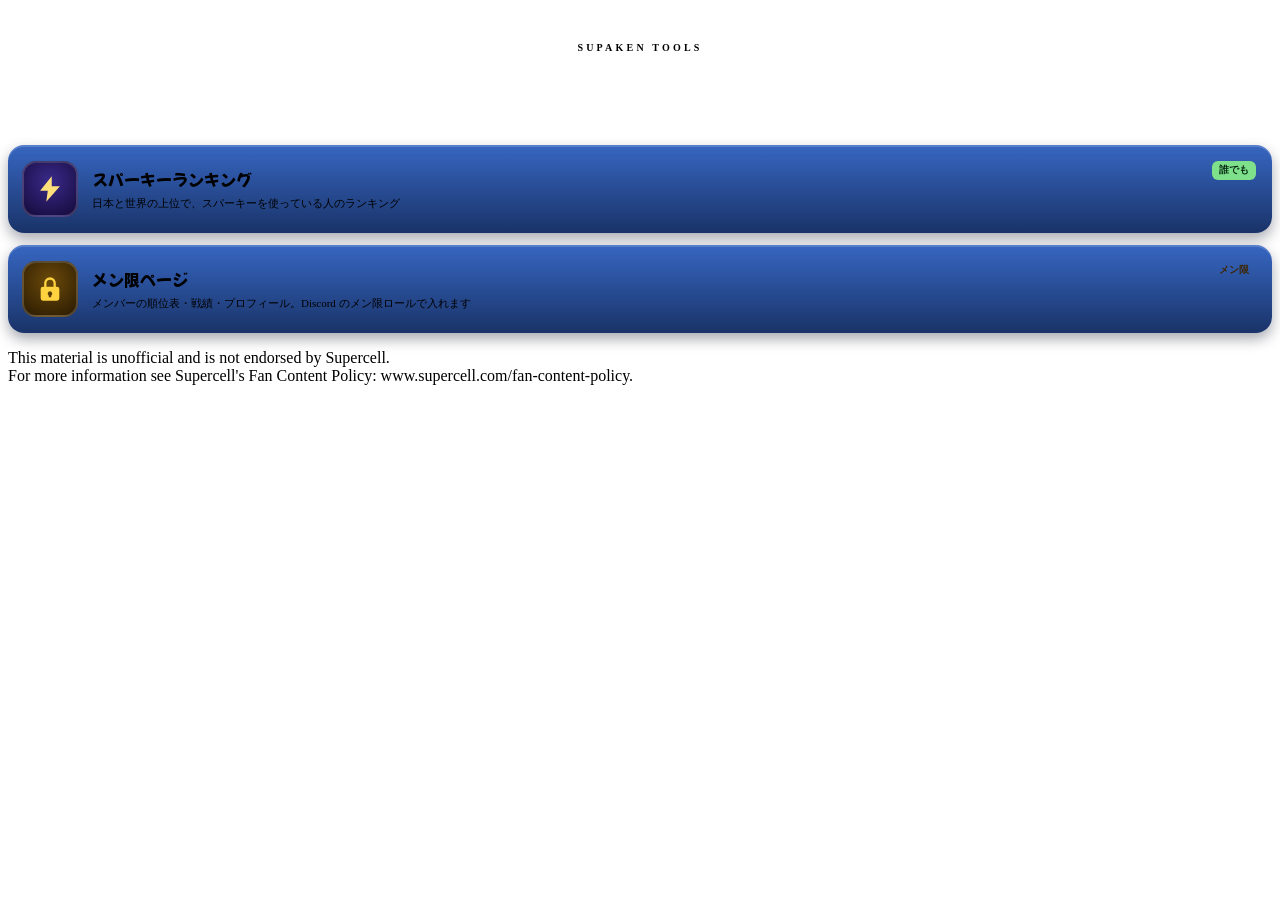
==== site/index.html @ d9d48125 "トップページ・ランキング・プロフィール(アカウント登録)を追加 - supaken.com: トップ「スパ研便利ツール」から、スパーキーランキングとメン限ページへ - /ranking/: スパーキー" ====
<!DOCTYPE html>
<html lang="ja">
<head>
<meta charset="utf-8">
<meta name="viewport" content="width=device-width, initial-scale=1, viewport-fit=cover">
<meta name="theme-color" content="#07173a">
<meta name="apple-mobile-web-app-capable" content="yes">
<meta name="apple-mobile-web-app-status-bar-style" content="black">
<meta name="apple-mobile-web-app-title" content="スパ研">
<link rel="apple-touch-icon" href="/assets/apple-touch-icon.png">
<link rel="icon" type="image/png" sizes="192x192" href="/assets/icon-192.png">
<link rel="preconnect" href="https://fonts.googleapis.com">
<link rel="preconnect" href="https://fonts.gstatic.com" crossorigin>
<link href="https://fonts.googleapis.com/css2?family=Mochiy+Pop+One&family=M+PLUS+Rounded+1c:wght@500;700;800&display=swap" rel="stylesheet">
<link rel="stylesheet" href="/base.css">
<title>スパ研便利ツール</title>
<style>
  .hero { text-align: center; padding: 34px 0 26px; }
  .kicker {
    margin: 0 0 8px; font-size: 10px; font-weight: 800; letter-spacing: 0.32em; color: var(--ink-dim);
  }
  .title {
    margin: 0; font-family: 'Mochiy Pop One', sans-serif; font-weight: 400; font-size: 34px; line-height: 1.2;
    background: linear-gradient(180deg, #fffbe6 0%, var(--gold-lite) 30%, var(--gold) 55%, var(--gold-deep) 100%);
    -webkit-background-clip: text; background-clip: text; color: transparent;
    filter: drop-shadow(0 3px 0 rgba(4,12,32,0.7)) drop-shadow(0 0 18px rgba(255,210,63,0.25));
  }
  .rule {
    width: 140px; height: 3px; margin: 14px auto 0; border-radius: 2px;
    background: linear-gradient(90deg, transparent, var(--gold), transparent);
  }

  .tools { display: grid; gap: 12px; }
  .tool {
    position: relative; display: flex; align-items: center; gap: 14px;
    padding: 16px 16px 16px 14px; border-radius: 16px; text-decoration: none; color: inherit;
    background: linear-gradient(180deg, rgba(44,94,190,0.95), rgba(13,40,96,0.95));
    border: 2px solid var(--panel-edge); border-bottom-width: 5px;
    box-shadow: inset 0 2px 0 rgba(255,255,255,0.16), 0 6px 14px rgba(3,10,28,0.35);
  }
  .tool:active { transform: translateY(2px); border-bottom-width: 3px; }
  .tool:focus-visible { outline: 3px solid var(--gold-lite); outline-offset: 3px; }
  .tool-ico {
    width: 52px; height: 52px; flex-shrink: 0; border-radius: 14px; display: grid; place-items: center;
    background: radial-gradient(circle at 50% 35%, #3a2a8a, #140a3a);
    border: 2px solid rgba(255,255,255,0.18);
  }
  .tool-ico svg { width: 28px; height: 28px; }
  .tool-body { flex: 1; min-width: 0; }
  .tool-body b { display: block; font-family: 'Mochiy Pop One', sans-serif; font-weight: 400; font-size: 16px; }
  .tool-body small { display: block; margin-top: 4px; font-size: 11px; color: var(--ink-dim); line-height: 1.5; }
  .tool-tag {
    flex-shrink: 0; align-self: flex-start; font-size: 9.5px; font-weight: 800; padding: 3px 7px; border-radius: 6px;
    color: #072a14; background: #7ee08a;
  }
  .tool.member { border-color: var(--gold-deep); }
  .tool.member .tool-ico { background: radial-gradient(circle at 50% 35%, #6b4a0a, #2a1a02); }
  .tool.member .tool-tag { color: #3d2600; background: linear-gradient(180deg, var(--gold-lite), var(--gold)); }
  .chev { flex-shrink: 0; color: var(--ink-dim); font-size: 18px; }
</style>
</head>
<body>
<div class="wrap">
  <header class="hero">
    <p class="kicker">SUPAKEN TOOLS</p>
    <h1 class="title">スパ研便利ツール</h1>
    <div class="rule"></div>
  </header>

  <nav class="tools">
    <a class="tool" href="/ranking/">
      <span class="tool-ico"><svg viewBox="0 0 24 24" aria-hidden="true"><path fill="#ffe07a" d="M13.5 1 3.5 13.6h6.6L8.8 23l11.7-13.4h-7z"/></svg></span>
      <span class="tool-body"><b>スパーキーランキング</b><small>日本と世界の上位で、スパーキーを使っている人のランキング</small></span>
      <span class="tool-tag">誰でも</span>
    </a>
    <a class="tool member" href="/member/">
      <span class="tool-ico"><svg viewBox="0 0 24 24" aria-hidden="true"><path fill="#ffd23f" d="M12 2a5 5 0 0 0-5 5v3H6a2 2 0 0 0-2 2v8a2 2 0 0 0 2 2h12a2 2 0 0 0 2-2v-8a2 2 0 0 0-2-2h-1V7a5 5 0 0 0-5-5zm-3 8V7a3 3 0 0 1 6 0v3zm3 4a2 2 0 0 1 1 3.7V19h-2v-1.3A2 2 0 0 1 12 14z"/></svg></span>
      <span class="tool-body"><b>メン限ページ</b><small>メンバーの順位表・戦績・プロフィール。Discord のメン限ロールで入れます</small></span>
      <span class="tool-tag">メン限</span>
    </a>
  </nav>

  <p class="fine">This material is unofficial and is not endorsed by Supercell.<br>For more information see Supercell's Fan Content Policy: www.supercell.com/fan-content-policy.</p>
</div>
</body>
</html>
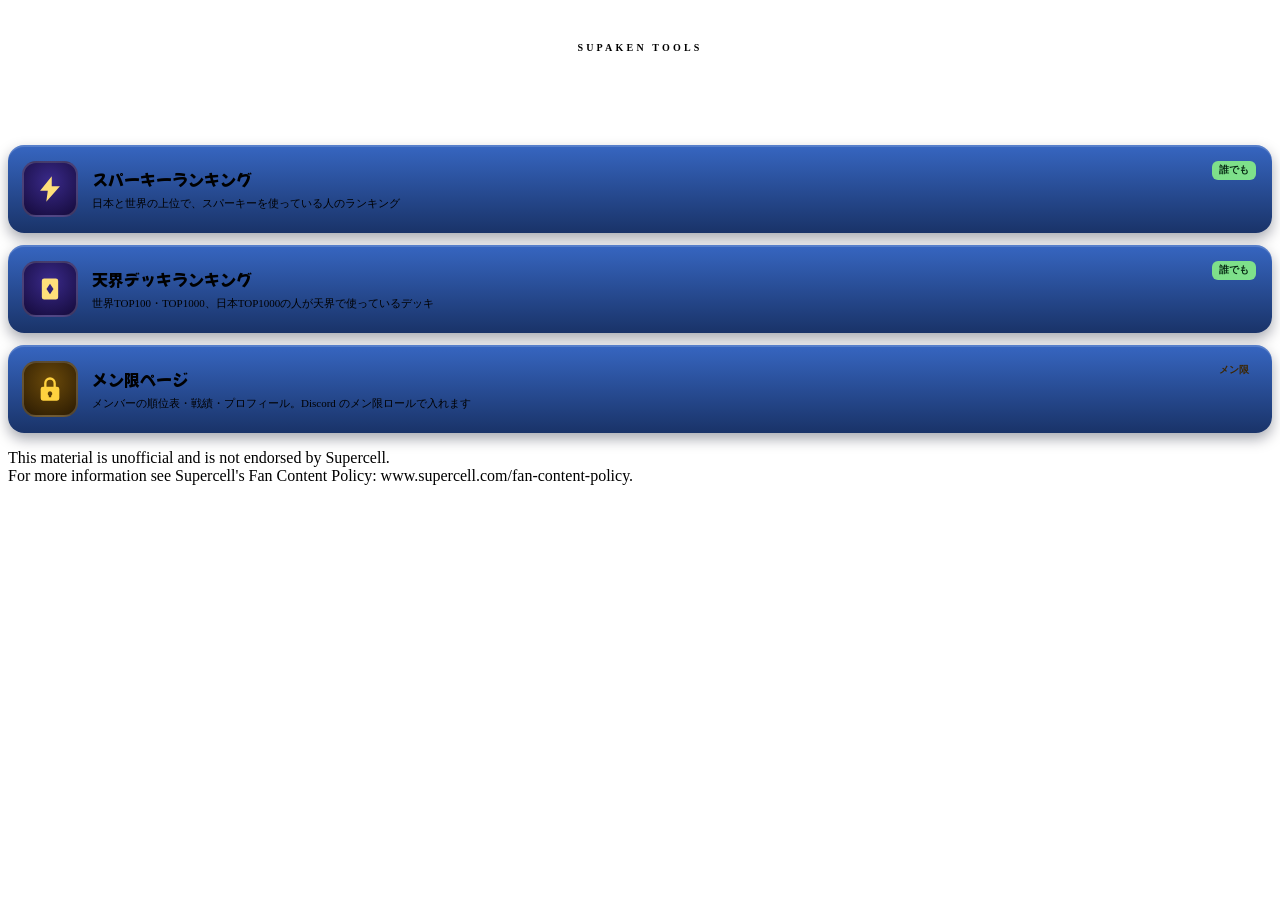
==== commit 4de12959: "天界デッキランキングのページ(/decks/)とトップのボタン Co-Authored-By: Claude Opus 5.5 <noreply@anthropic.com> Claude-Sessi" ====
--- a/site/index.html
+++ b/site/index.html
@@ -73,6 +73,11 @@
       <span class="tool-body"><b>スパーキーランキング</b><small>日本と世界の上位で、スパーキーを使っている人のランキング</small></span>
       <span class="tool-tag">誰でも</span>
     </a>
+    <a class="tool" href="/decks/">
+      <span class="tool-ico"><svg viewBox="0 0 24 24" aria-hidden="true"><path fill="#ffe07a" d="M7 3h10a2 2 0 0 1 2 2v14a2 2 0 0 1-2 2H7a2 2 0 0 1-2-2V5a2 2 0 0 1 2-2zm5 4.5-3 4.5 3 4.5 3-4.5z"/></svg></span>
+      <span class="tool-body"><b>天界デッキランキング</b><small>世界TOP100・TOP1000、日本TOP1000の人が天界で使っているデッキ</small></span>
+      <span class="tool-tag">誰でも</span>
+    </a>
     <a class="tool member" href="/member/">
       <span class="tool-ico"><svg viewBox="0 0 24 24" aria-hidden="true"><path fill="#ffd23f" d="M12 2a5 5 0 0 0-5 5v3H6a2 2 0 0 0-2 2v8a2 2 0 0 0 2 2h12a2 2 0 0 0 2-2v-8a2 2 0 0 0-2-2h-1V7a5 5 0 0 0-5-5zm-3 8V7a3 3 0 0 1 6 0v3zm3 4a2 2 0 0 1 1 3.7V19h-2v-1.3A2 2 0 0 1 12 14z"/></svg></span>
       <span class="tool-body"><b>メン限ページ</b><small>メンバーの順位表・戦績・プロフィール。Discord のメン限ロールで入れます</small></span>
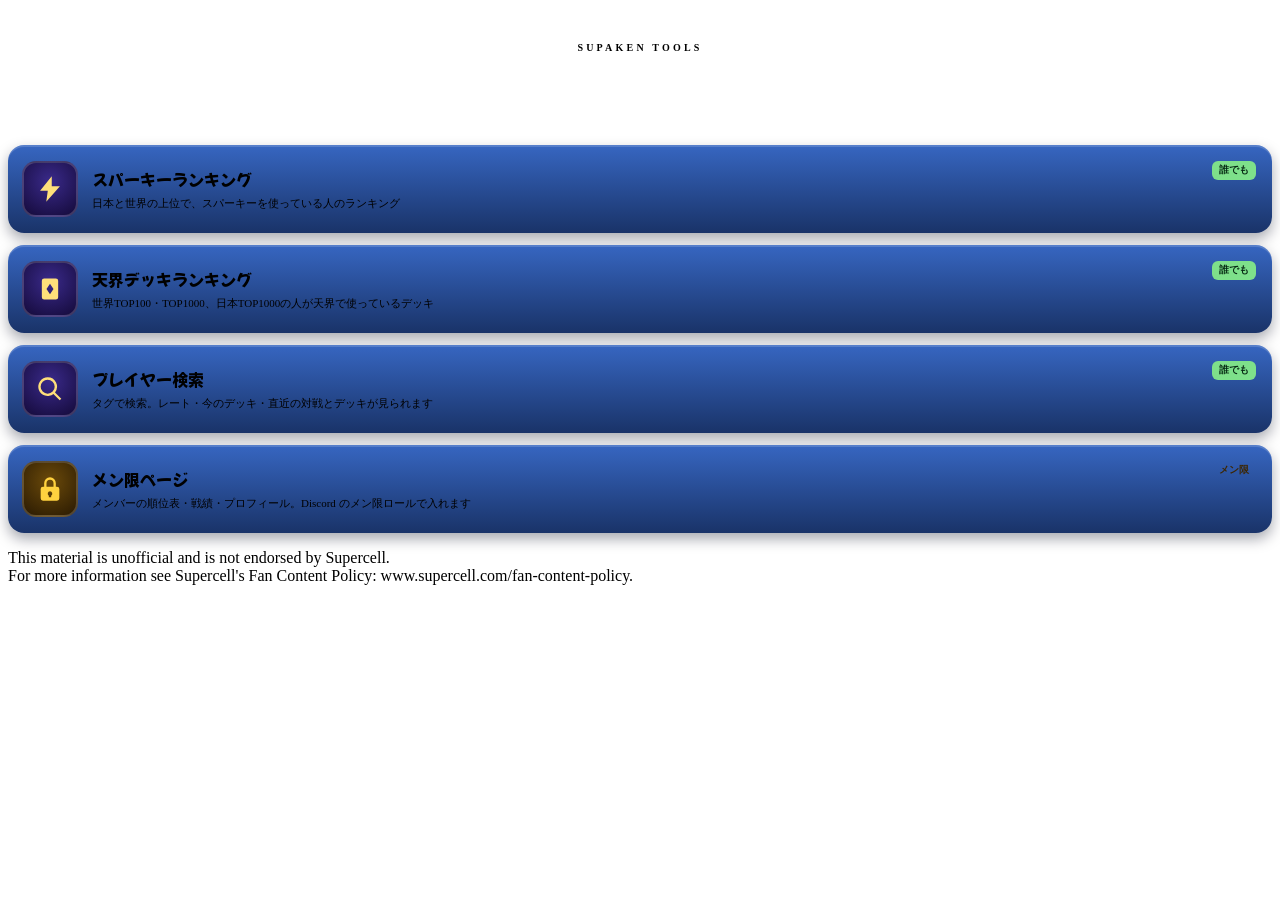
==== commit 2ccdad78: "プレイヤー検索(/player/)を追加。画像・CSS・JSはWorkerを通さずに配る - /api/public/player: タグで1人分のプロフィールと直近の対戦をクラロワAPIから取る(ロ" ====
--- a/site/index.html
+++ b/site/index.html
@@ -78,6 +78,11 @@
       <span class="tool-body"><b>天界デッキランキング</b><small>世界TOP100・TOP1000、日本TOP1000の人が天界で使っているデッキ</small></span>
       <span class="tool-tag">誰でも</span>
     </a>
+    <a class="tool" href="/player/">
+      <span class="tool-ico"><svg viewBox="0 0 24 24" aria-hidden="true"><path fill="#ffe07a" d="M10 2a8 8 0 0 1 6.3 12.9l5.4 5.4-1.4 1.4-5.4-5.4A8 8 0 1 1 10 2zm0 2a6 6 0 1 0 0 12 6 6 0 0 0 0-12z"/></svg></span>
+      <span class="tool-body"><b>プレイヤー検索</b><small>タグで検索。レート・今のデッキ・直近の対戦とデッキが見られます</small></span>
+      <span class="tool-tag">誰でも</span>
+    </a>
     <a class="tool member" href="/member/">
       <span class="tool-ico"><svg viewBox="0 0 24 24" aria-hidden="true"><path fill="#ffd23f" d="M12 2a5 5 0 0 0-5 5v3H6a2 2 0 0 0-2 2v8a2 2 0 0 0 2 2h12a2 2 0 0 0 2-2v-8a2 2 0 0 0-2-2h-1V7a5 5 0 0 0-5-5zm-3 8V7a3 3 0 0 1 6 0v3zm3 4a2 2 0 0 1 1 3.7V19h-2v-1.3A2 2 0 0 1 12 14z"/></svg></span>
       <span class="tool-body"><b>メン限ページ</b><small>メンバーの順位表・戦績・プロフィール。Discord のメン限ロールで入れます</small></span>
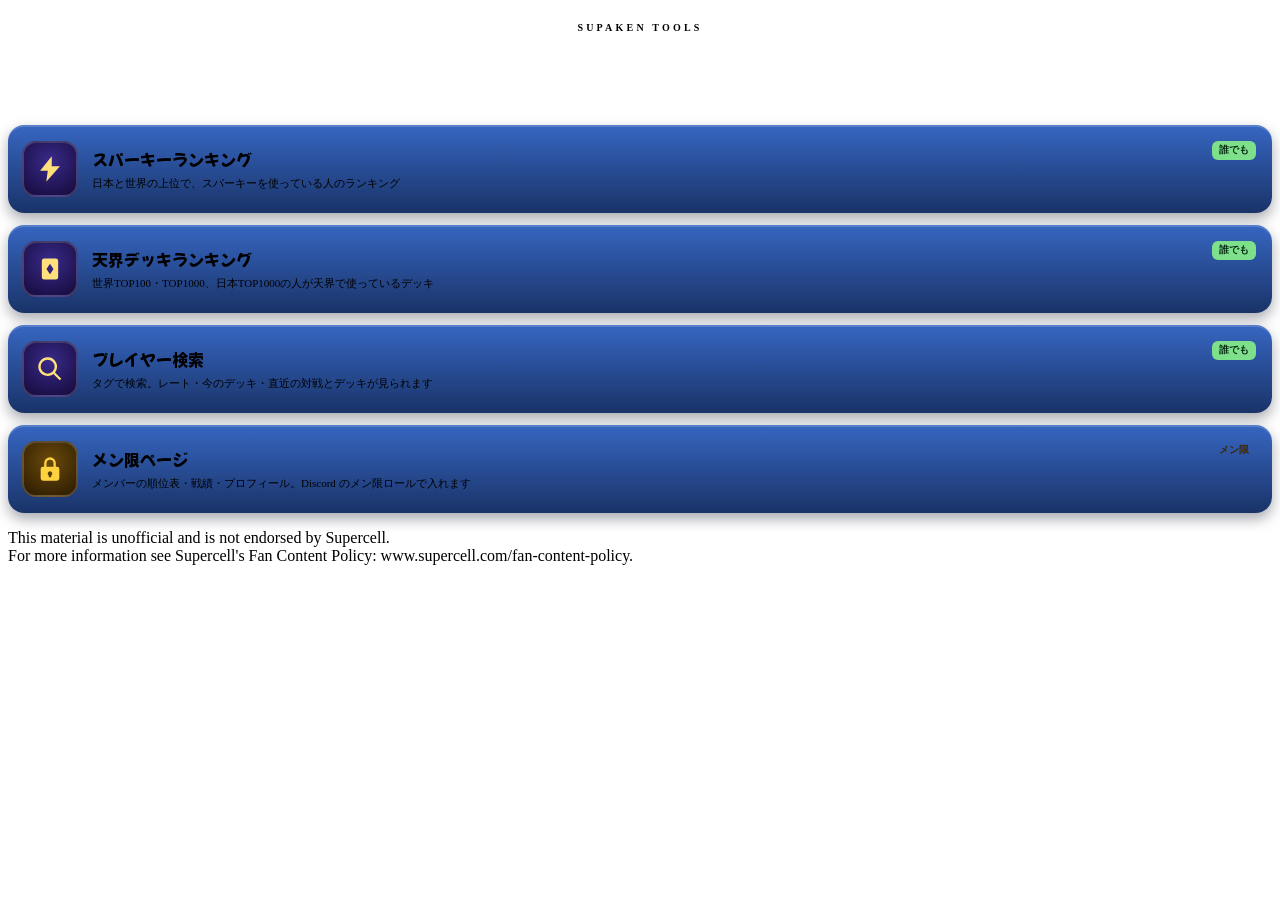
==== commit 730dd8f5: "誰でも見られるページに Language ボタン(日本語/English) - i18n.js: 言語の切り替えと保存。初めての人はスマホの言語設定で決める - トップ・スパーキーランキング・天界デッ" ====
--- a/site/index.html
+++ b/site/index.html
@@ -13,9 +13,10 @@
 <link rel="preconnect" href="https://fonts.gstatic.com" crossorigin>
 <link href="https://fonts.googleapis.com/css2?family=Mochiy+Pop+One&family=M+PLUS+Rounded+1c:wght@500;700;800&display=swap" rel="stylesheet">
 <link rel="stylesheet" href="/base.css">
-<title>スパ研便利ツール</title>
+<title data-en="Supaken Tools">スパ研便利ツール</title>
 <style>
-  .hero { text-align: center; padding: 34px 0 26px; }
+  .topbar { display: flex; justify-content: flex-end; }
+  .hero { text-align: center; padding: 14px 0 26px; }
   .kicker {
     margin: 0 0 8px; font-size: 10px; font-weight: 800; letter-spacing: 0.32em; color: var(--ink-dim);
   }
@@ -61,36 +62,39 @@
 </head>
 <body>
 <div class="wrap">
+  <div class="topbar" id="topbar"></div>
   <header class="hero">
     <p class="kicker">SUPAKEN TOOLS</p>
-    <h1 class="title">スパ研便利ツール</h1>
+    <h1 class="title" data-en="Supaken Tools">スパ研便利ツール</h1>
     <div class="rule"></div>
   </header>
 
   <nav class="tools">
     <a class="tool" href="/ranking/">
       <span class="tool-ico"><svg viewBox="0 0 24 24" aria-hidden="true"><path fill="#ffe07a" d="M13.5 1 3.5 13.6h6.6L8.8 23l11.7-13.4h-7z"/></svg></span>
-      <span class="tool-body"><b>スパーキーランキング</b><small>日本と世界の上位で、スパーキーを使っている人のランキング</small></span>
-      <span class="tool-tag">誰でも</span>
+      <span class="tool-body"><b data-en="Sparky Ranking">スパーキーランキング</b><small data-en="Top-ranked players in Japan and worldwide who play Sparky">日本と世界の上位で、スパーキーを使っている人のランキング</small></span>
+      <span class="tool-tag" data-en="Public">誰でも</span>
     </a>
     <a class="tool" href="/decks/">
       <span class="tool-ico"><svg viewBox="0 0 24 24" aria-hidden="true"><path fill="#ffe07a" d="M7 3h10a2 2 0 0 1 2 2v14a2 2 0 0 1-2 2H7a2 2 0 0 1-2-2V5a2 2 0 0 1 2-2zm5 4.5-3 4.5 3 4.5 3-4.5z"/></svg></span>
-      <span class="tool-body"><b>天界デッキランキング</b><small>世界TOP100・TOP1000、日本TOP1000の人が天界で使っているデッキ</small></span>
-      <span class="tool-tag">誰でも</span>
+      <span class="tool-body"><b data-en="Ranked Deck Ranking">天界デッキランキング</b><small data-en="Decks used in Ultimate Champion by the global top 100 / 1000 and Japan top 1000">世界TOP100・TOP1000、日本TOP1000の人が天界で使っているデッキ</small></span>
+      <span class="tool-tag" data-en="Public">誰でも</span>
     </a>
     <a class="tool" href="/player/">
       <span class="tool-ico"><svg viewBox="0 0 24 24" aria-hidden="true"><path fill="#ffe07a" d="M10 2a8 8 0 0 1 6.3 12.9l5.4 5.4-1.4 1.4-5.4-5.4A8 8 0 1 1 10 2zm0 2a6 6 0 1 0 0 12 6 6 0 0 0 0-12z"/></svg></span>
-      <span class="tool-body"><b>プレイヤー検索</b><small>タグで検索。レート・今のデッキ・直近の対戦とデッキが見られます</small></span>
-      <span class="tool-tag">誰でも</span>
+      <span class="tool-body"><b data-en="Player Search">プレイヤー検索</b><small data-en="Look up any player by tag: rating, current deck and recent battles with decks">タグで検索。レート・今のデッキ・直近の対戦とデッキが見られます</small></span>
+      <span class="tool-tag" data-en="Public">誰でも</span>
     </a>
     <a class="tool member" href="/member/">
       <span class="tool-ico"><svg viewBox="0 0 24 24" aria-hidden="true"><path fill="#ffd23f" d="M12 2a5 5 0 0 0-5 5v3H6a2 2 0 0 0-2 2v8a2 2 0 0 0 2 2h12a2 2 0 0 0 2-2v-8a2 2 0 0 0-2-2h-1V7a5 5 0 0 0-5-5zm-3 8V7a3 3 0 0 1 6 0v3zm3 4a2 2 0 0 1 1 3.7V19h-2v-1.3A2 2 0 0 1 12 14z"/></svg></span>
-      <span class="tool-body"><b>メン限ページ</b><small>メンバーの順位表・戦績・プロフィール。Discord のメン限ロールで入れます</small></span>
-      <span class="tool-tag">メン限</span>
+      <span class="tool-body"><b data-en="Members Only">メン限ページ</b><small data-en="Leaderboard, stats and profiles for Supaken members. Sign in with Discord (members role required)">メンバーの順位表・戦績・プロフィール。Discord のメン限ロールで入れます</small></span>
+      <span class="tool-tag" data-en="Members">メン限</span>
     </a>
   </nav>
 
   <p class="fine">This material is unofficial and is not endorsed by Supercell.<br>For more information see Supercell's Fan Content Policy: www.supercell.com/fan-content-policy.</p>
 </div>
+<script src="/i18n.js"></script>
+<script>I18N.button(document.getElementById("topbar"));</script>
 </body>
 </html>
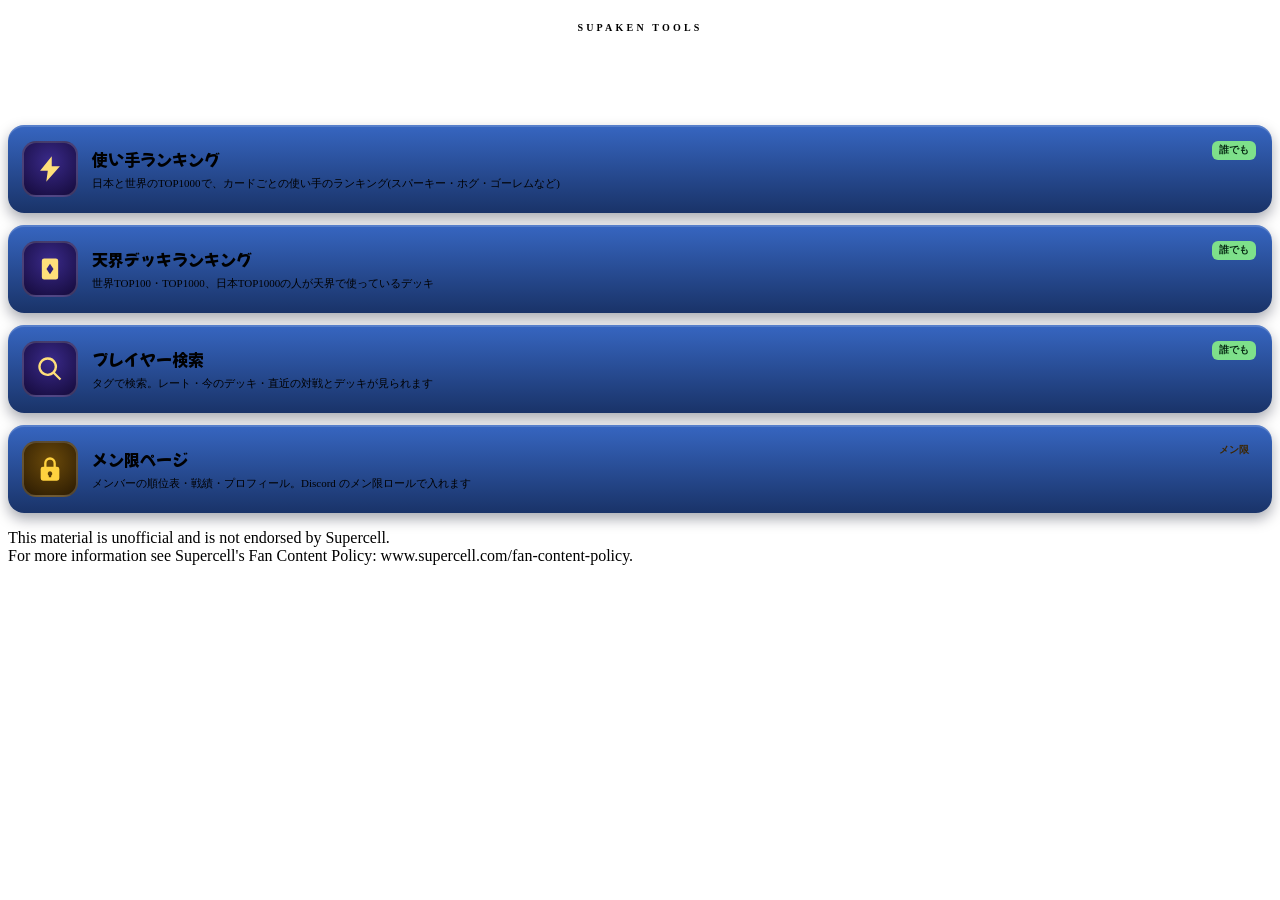
==== commit 1008e371: "スパーキーランキングを全カードの「使い手ランキング」に - 日本・世界のTOP1000で、選んだカードを直近の試合の半分以上で使っている人をレート順に(最初はスパーキー) - カードは「主軸 / スペ" ====
--- a/site/index.html
+++ b/site/index.html
@@ -72,7 +72,7 @@
   <nav class="tools">
     <a class="tool" href="/ranking/">
       <span class="tool-ico"><svg viewBox="0 0 24 24" aria-hidden="true"><path fill="#ffe07a" d="M13.5 1 3.5 13.6h6.6L8.8 23l11.7-13.4h-7z"/></svg></span>
-      <span class="tool-body"><b data-en="Sparky Ranking">スパーキーランキング</b><small data-en="Top-ranked players in Japan and worldwide who play Sparky">日本と世界の上位で、スパーキーを使っている人のランキング</small></span>
+      <span class="tool-body"><b data-en="Card User Ranking">使い手ランキング</b><small data-en="Top 1000 players in Japan and worldwide who main each card (Sparky, Hog Rider, Golem…)">日本と世界のTOP1000で、カードごとの使い手のランキング(スパーキー・ホグ・ゴーレムなど)</small></span>
       <span class="tool-tag" data-en="Public">誰でも</span>
     </a>
     <a class="tool" href="/decks/">
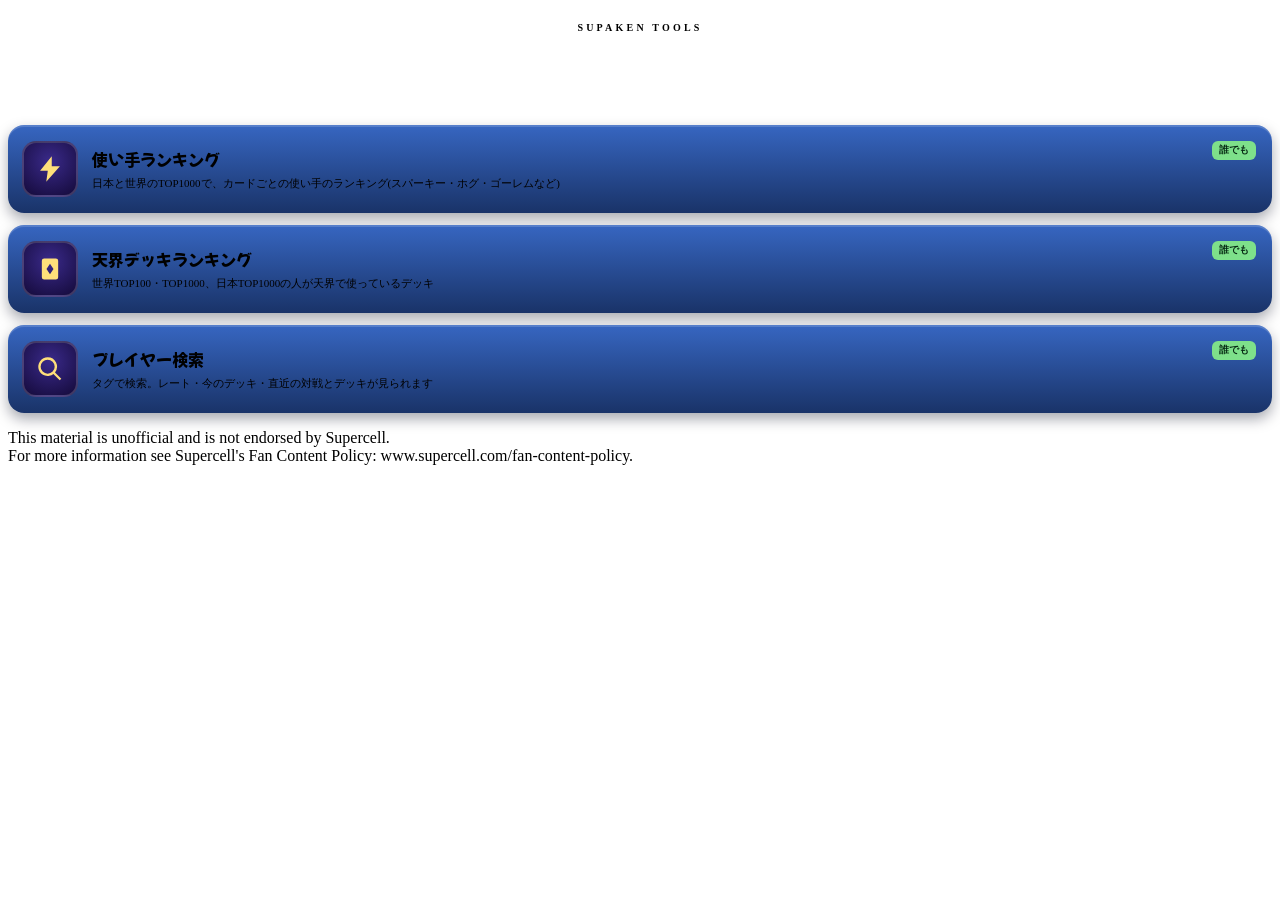
==== commit 27f29fa8: "トップの便利ツールからメン限ページのボタンを外す(ページ自体は今まで通り) Co-Authored-By: Claude Opus 5.5 <noreply@anthropic.com> Claude" ====
--- a/site/index.html
+++ b/site/index.html
@@ -85,11 +85,13 @@
       <span class="tool-body"><b data-en="Player Search">プレイヤー検索</b><small data-en="Look up any player by tag: rating, current deck and recent battles with decks">タグで検索。レート・今のデッキ・直近の対戦とデッキが見られます</small></span>
       <span class="tool-tag" data-en="Public">誰でも</span>
     </a>
+    <!-- メン限ページはトップには出さない(リンクを知っているメンバーだけが入る)。出すときはこれを戻す
     <a class="tool member" href="/member/">
       <span class="tool-ico"><svg viewBox="0 0 24 24" aria-hidden="true"><path fill="#ffd23f" d="M12 2a5 5 0 0 0-5 5v3H6a2 2 0 0 0-2 2v8a2 2 0 0 0 2 2h12a2 2 0 0 0 2-2v-8a2 2 0 0 0-2-2h-1V7a5 5 0 0 0-5-5zm-3 8V7a3 3 0 0 1 6 0v3zm3 4a2 2 0 0 1 1 3.7V19h-2v-1.3A2 2 0 0 1 12 14z"/></svg></span>
       <span class="tool-body"><b data-en="Members Only">メン限ページ</b><small data-en="Leaderboard, stats and profiles for Supaken members. Sign in with Discord (members role required)">メンバーの順位表・戦績・プロフィール。Discord のメン限ロールで入れます</small></span>
       <span class="tool-tag" data-en="Members">メン限</span>
     </a>
+    -->
   </nav>
 
   <p class="fine">This material is unofficial and is not endorsed by Supercell.<br>For more information see Supercell's Fan Content Policy: www.supercell.com/fan-content-policy.</p>
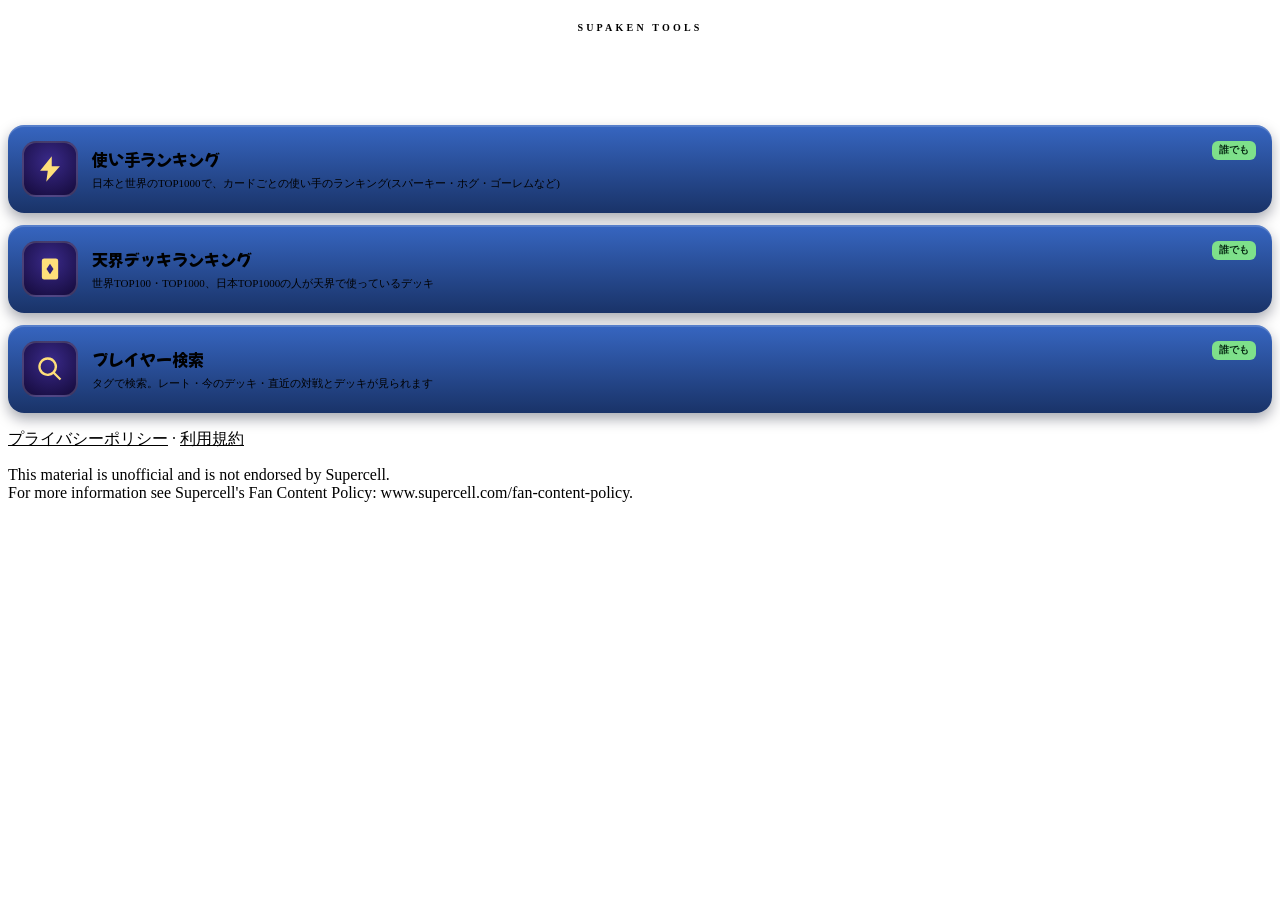
==== commit 281f64f7: "プライバシーポリシーと利用規約のページ(Google ログインの公開に必要) Co-Authored-By: Claude Opus 5.5 <noreply@anthropic.com> Claud" ====
--- a/site/index.html
+++ b/site/index.html
@@ -94,6 +94,7 @@
     -->
   </nav>
 
+  <p class="fine"><a href="/privacy/" style="color:inherit" data-en="Privacy Policy">プライバシーポリシー</a> · <a href="/terms/" style="color:inherit" data-en="Terms of Service">利用規約</a></p>
   <p class="fine">This material is unofficial and is not endorsed by Supercell.<br>For more information see Supercell's Fan Content Policy: www.supercell.com/fan-content-policy.</p>
 </div>
 <script src="/i18n.js"></script>
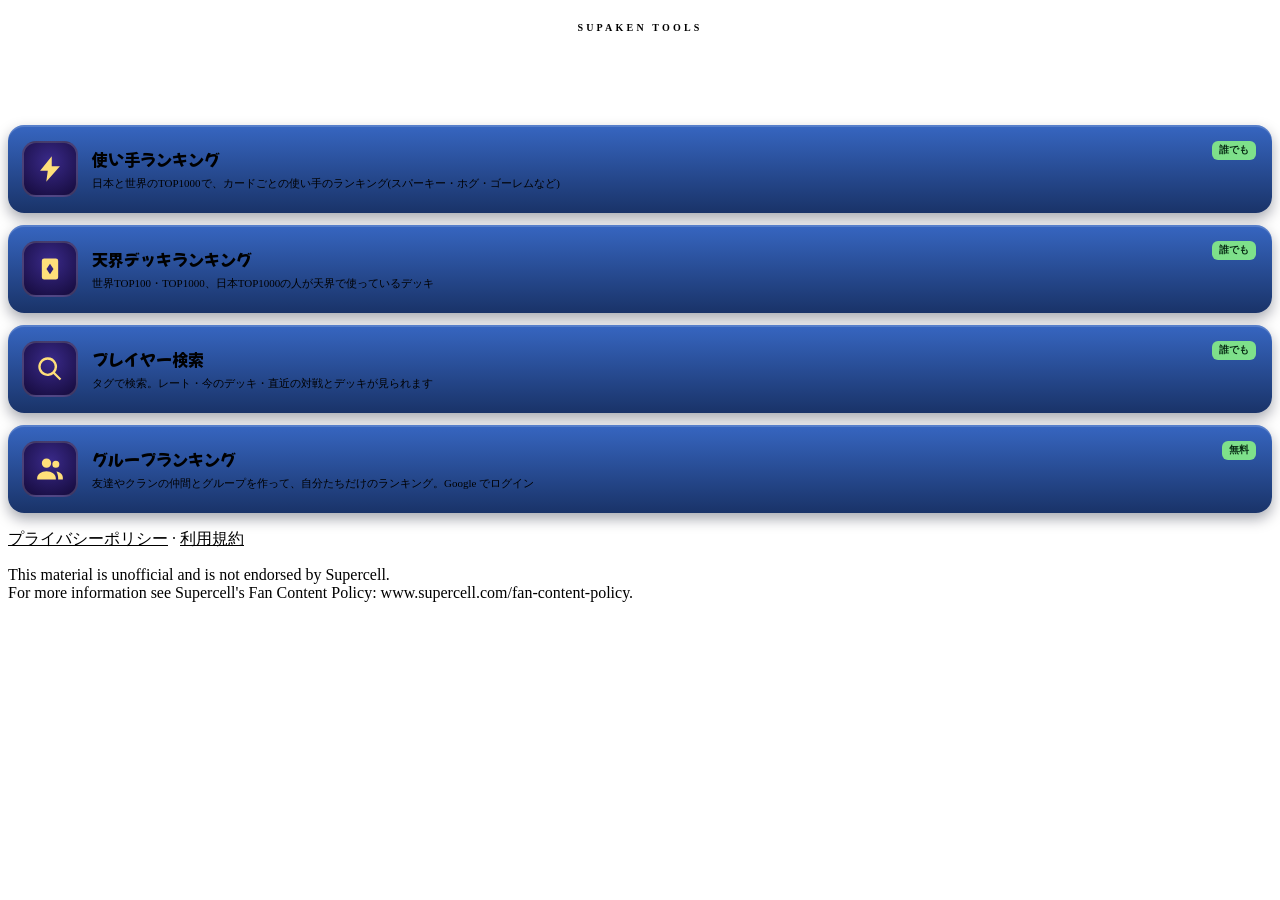
==== commit 69891058: "トップにグループランキングのボタンを足す(前の変更で抜けていた) Co-Authored-By: Claude Opus 5.5 <noreply@anthropic.com> Claude-Sess" ====
--- a/site/index.html
+++ b/site/index.html
@@ -85,6 +85,11 @@
       <span class="tool-body"><b data-en="Player Search">プレイヤー検索</b><small data-en="Look up any player by tag: rating, current deck and recent battles with decks">タグで検索。レート・今のデッキ・直近の対戦とデッキが見られます</small></span>
       <span class="tool-tag" data-en="Public">誰でも</span>
     </a>
+    <a class="tool" href="/app/">
+      <span class="tool-ico"><svg viewBox="0 0 24 24" aria-hidden="true"><path fill="#ffe07a" d="M9 11a4 4 0 1 0 0-8 4 4 0 0 0 0 8zm8 0a3 3 0 1 0 0-6 3 3 0 0 0 0 6zM1 20c0-3.3 3.6-6 8-6s8 2.7 8 6v1H1zm16.5-5.9c3 .4 5.5 2.4 5.5 4.9V21h-4v-1c0-2.3-.6-4.3-1.5-5.9z"/></svg></span>
+      <span class="tool-body"><b data-en="Group Ranking">グループランキング</b><small data-en="Make a group with friends or your clan and get your own private leaderboard. Sign in with Google">友達やクランの仲間とグループを作って、自分たちだけのランキング。Google でログイン</small></span>
+      <span class="tool-tag" data-en="Free">無料</span>
+    </a>
     <!-- メン限ページはトップには出さない(リンクを知っているメンバーだけが入る)。出すときはこれを戻す
     <a class="tool member" href="/member/">
       <span class="tool-ico"><svg viewBox="0 0 24 24" aria-hidden="true"><path fill="#ffd23f" d="M12 2a5 5 0 0 0-5 5v3H6a2 2 0 0 0-2 2v8a2 2 0 0 0 2 2h12a2 2 0 0 0 2-2v-8a2 2 0 0 0-2-2h-1V7a5 5 0 0 0-5-5zm-3 8V7a3 3 0 0 1 6 0v3zm3 4a2 2 0 0 1 1 3.7V19h-2v-1.3A2 2 0 0 1 12 14z"/></svg></span>
